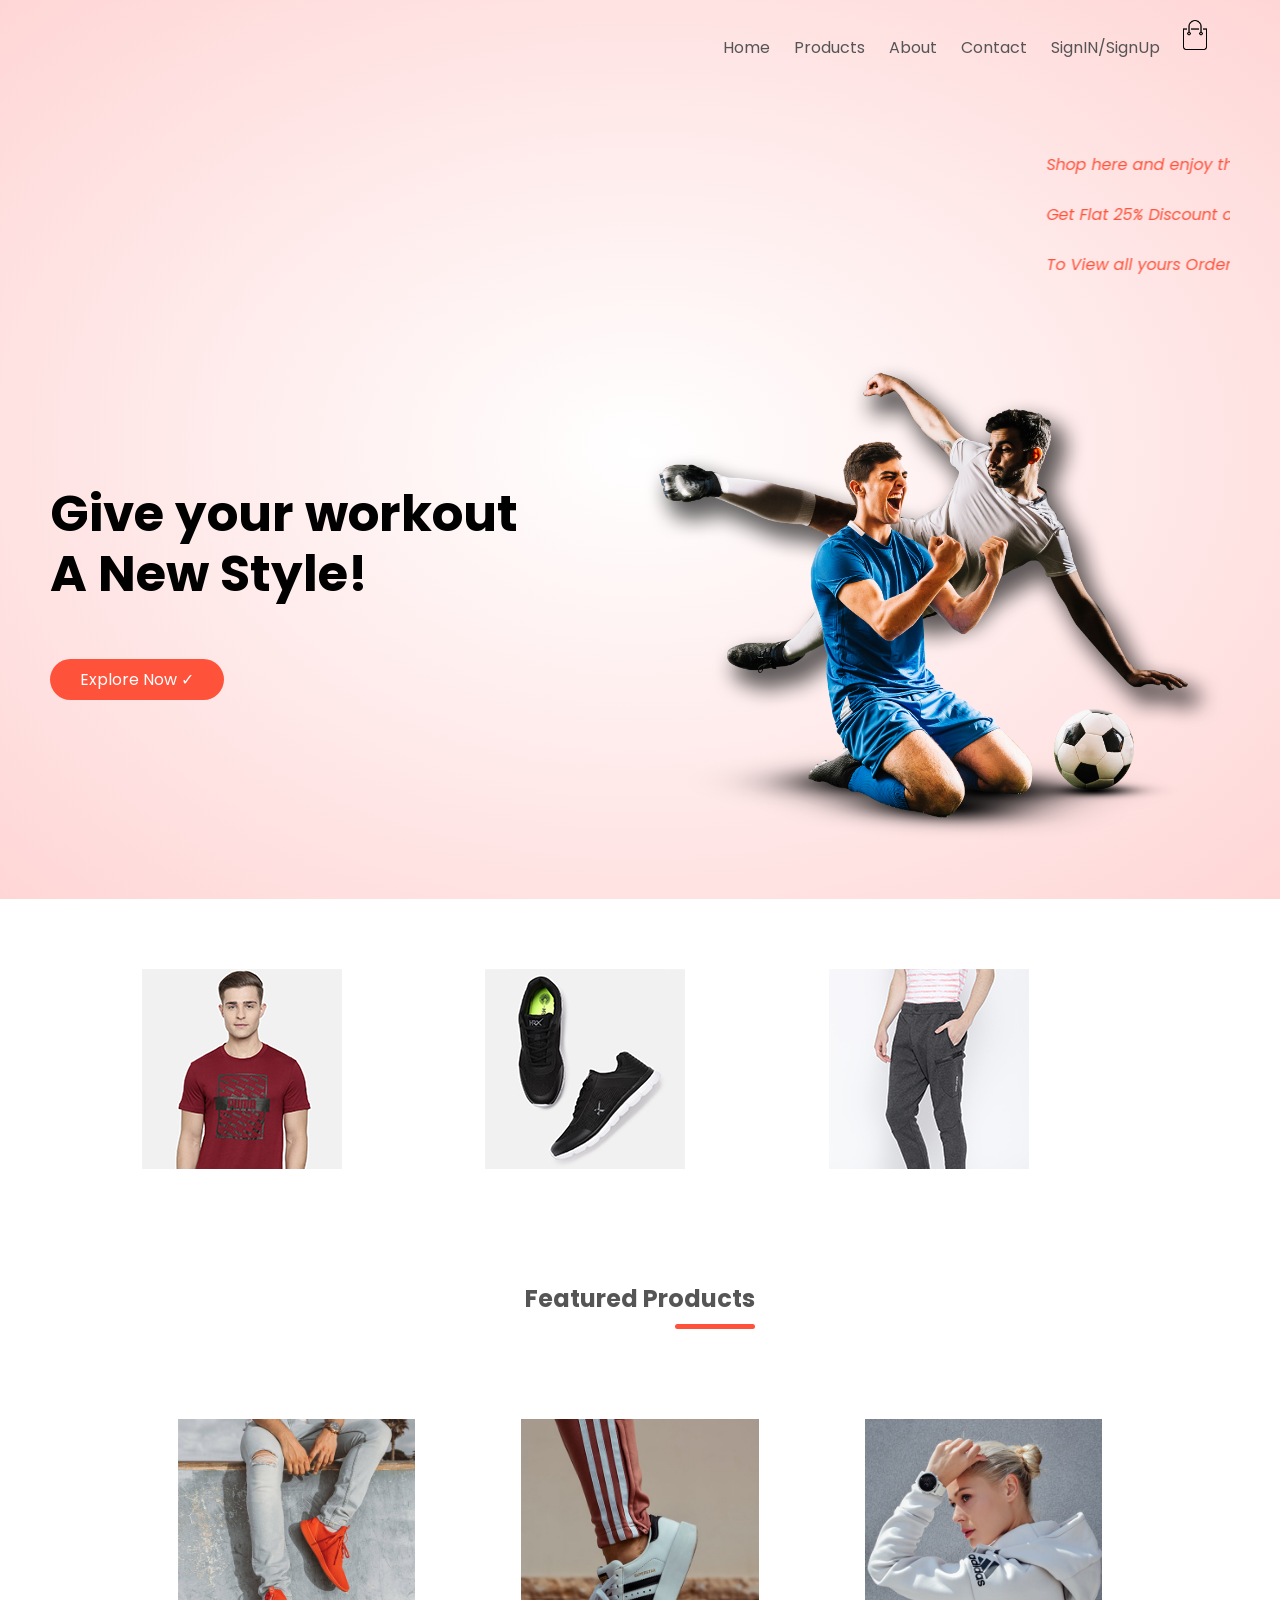
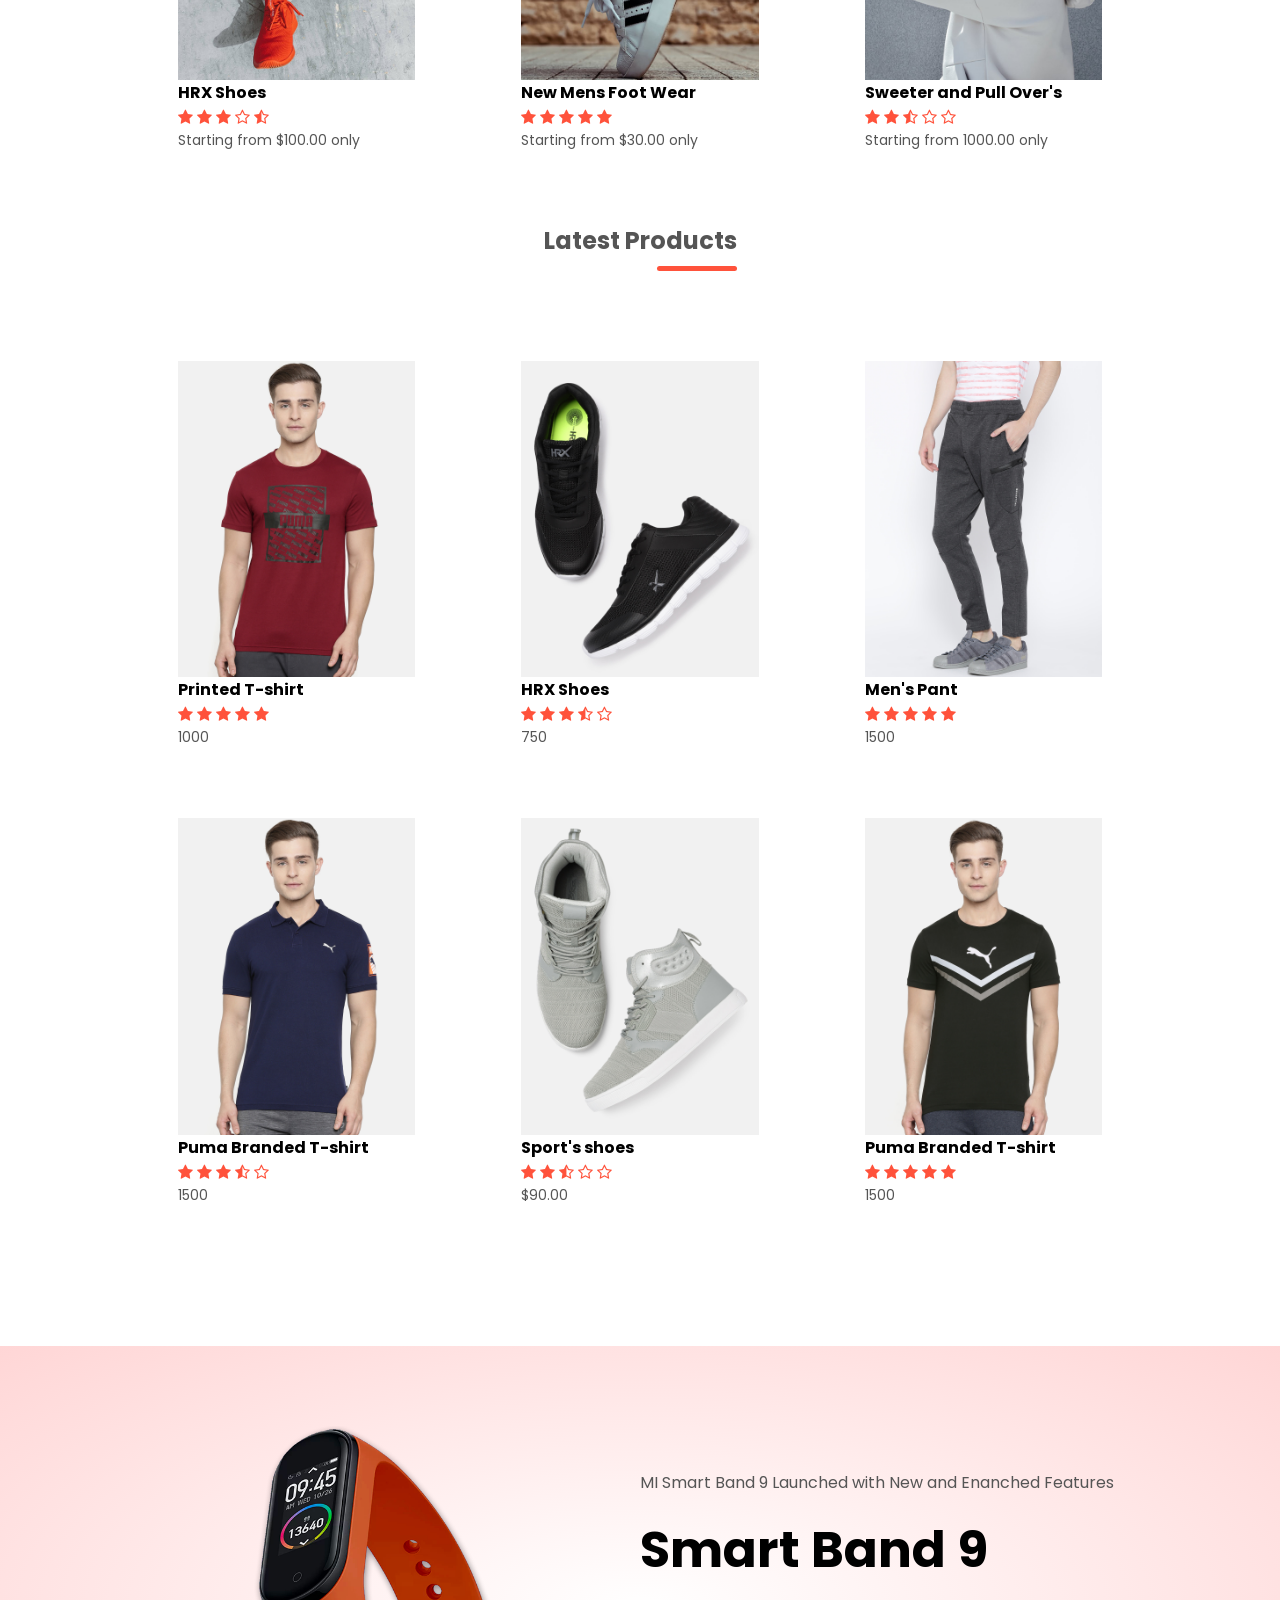
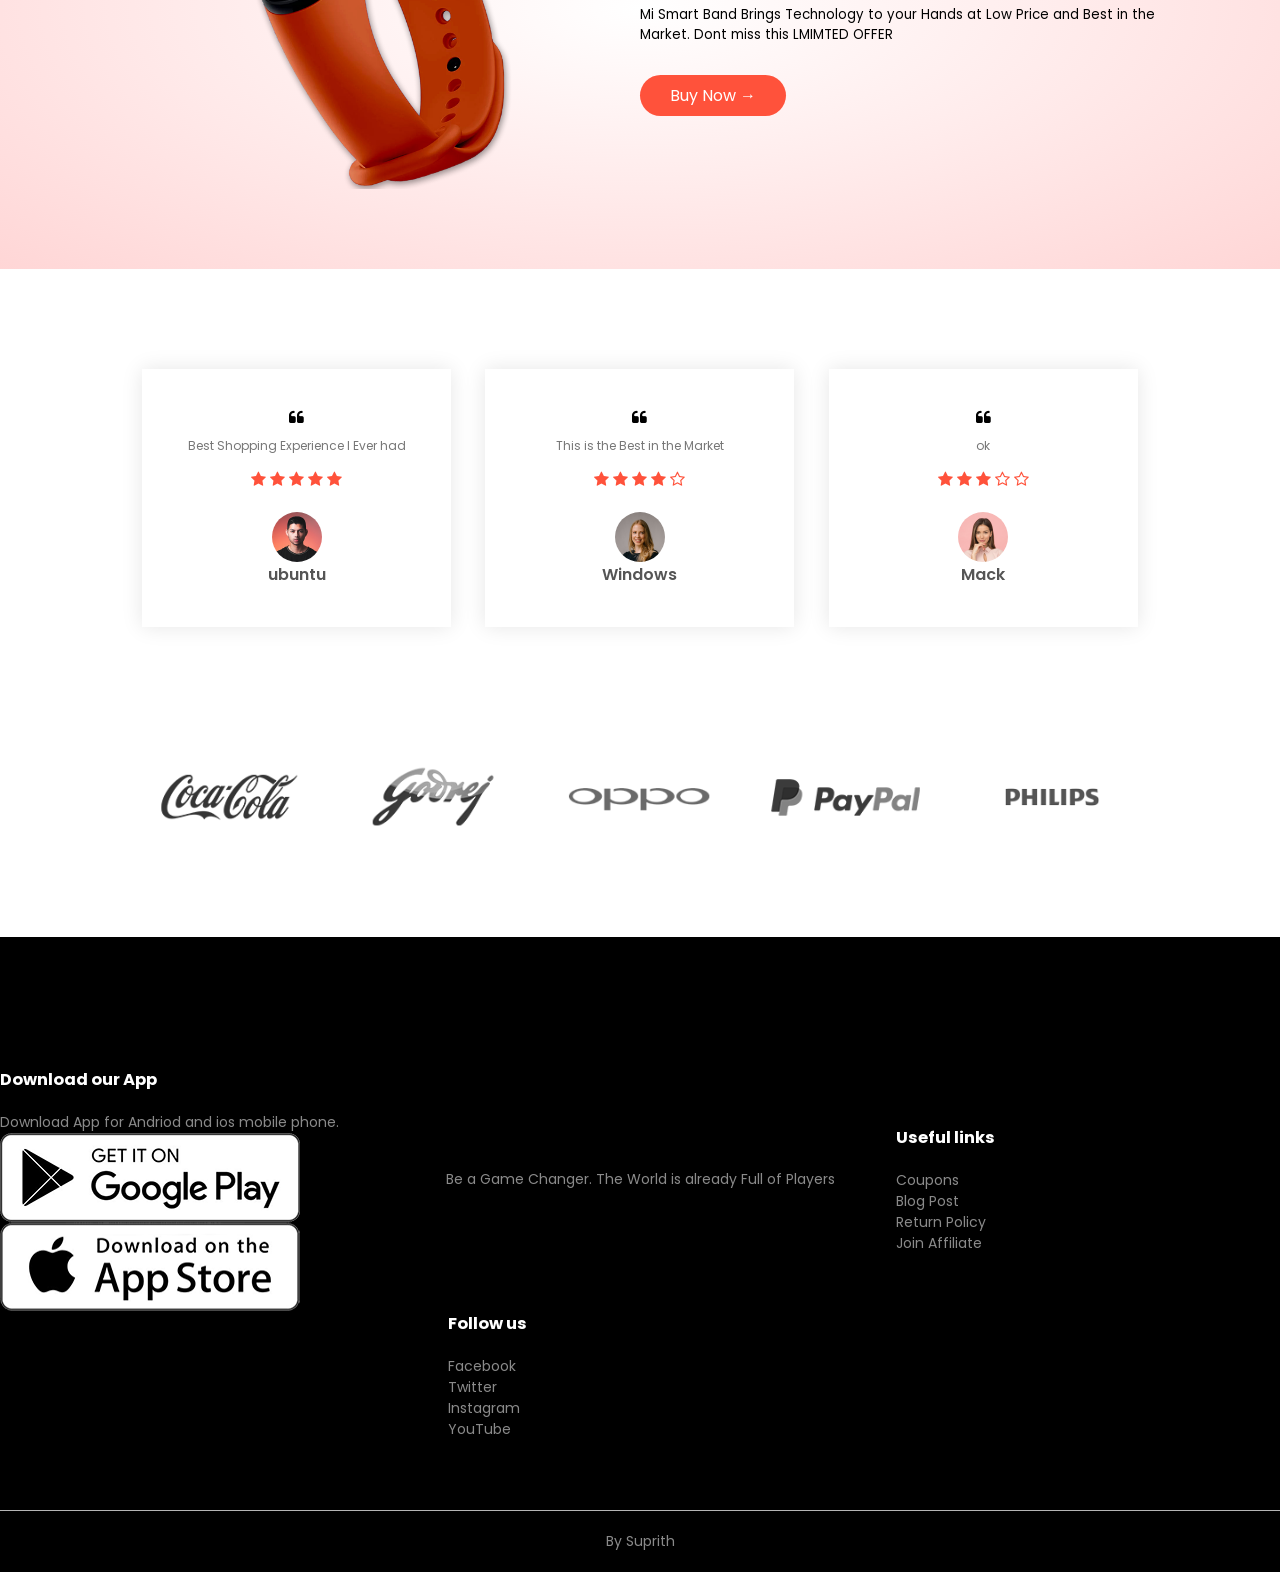
==== WebContent/index.html @ eb9241b1 "initialupload" ====
<!DOCTYPE html PUBLIC "-//W3C//DTD HTML 4.01 Transitional//EN" "http://www.w3.org/TR/html4/loose.dtd">
<html>
<head>
<meta http-equiv="Content-Type" content="text/html; charset=ISO-8859-1">
<title>Shopping Cart</title>
<meta name="viewport" content="width=device-width, initial-scale=1.0">
<title>website | store</title>
<link rel="stylesheet" type="text/css" href="style.css">
<link
	href="https://fonts.googleapis.com/css2?family=Poppins:wght@300;400;500;600;700&display=swap"
	rel="stylesheet">
<link rel="stylesheet" type="text/css"
	href="https://stackpath.bootstrapcdn.com/font-awesome/4.7.0/css/font-awesome.min.css">
</head>
<body>

	<div class="header">
		<div class="container">

			<div class="navbar">

				<div class="logo">
					<a href="index.jsp"><img src="" width="69px"></a>
				</div>
				<nav>
				<ul id="menuItems">
					<li><a href="index.html">Home</a></li>
					<li><a href="products.jsp">Products</a></li>
					<li><a href="About.html">About</a></li>
					<li><a href=" http://www.crudsinfotech.com/">Contact</a></li>
					<li><a href="login.jsp">SignIN/SignUp</a></li>
				</ul>
				</nav>
				<a href="cart.jsp"><img src="images/cart.png" width="30px"
					height="30px"></a> <img src="images/menu.png" class="menu"
					onclick="menutoggle()">
			</div>
			<div class="row">
				<marquee class="margin">
					Shop here and enjoy the new Shopping Experience With Free
					Shipping.. <br> Get Flat 25% Discount on this Festival..
					<br> To View all yours Orders SignIn First..
				</marquee>

				<div class="col-2">
					<h1>
						Give your workout<br> A New Style!
					</h1>

					<p></p>

					<a href="products.jsp" class="btn">Explore Now &#10003;</a>

				</div>
				<div class="col-2">
					<img src="images/image1.png" onclick="setdata();">
				</div>
			</div>
		</div>
	</div>

	<div class="cat">
		<div class="small-cat">
			<div class="row">
				<div class="col-3">
					<a href="Tshirt.jsp"><img src="images/buy-1.jpg"></a>
				</div>
				<div class="col-3">
					<a href="shoes.jsp"><img src="images/buy-2.jpg"></a>
				</div>
				<div class="col-3">
					<a href="pant.jsp"><img src="images/buy-3.jpg"></a>
				</div>
			</div>
		</div>

	</div>

	<div class="small-cat">
		<h2 class="title">Featured Products</h2>
		<div class="row">
			<div class="col-4">
				<a href="shoes.jsp"><img src="images/category-1.jpg"></a>
				<h4>HRX Shoes</h4>
				<div class="rating">
					<i class="fa fa-star"></i> <i class="fa fa-star"></i> <i
						class="fa fa-star"></i> <i class="fa fa-star-o"></i> <i
						class="fa fa-star-half-o"></i>
				</div>
				<p>Starting from $100.00 only</p>
			</div>
			<div class="col-4">
				<img src="images/category-2.jpg">
				<h4>New Mens Foot Wear</h4>
				<div class="rating">
					<i class="fa fa-star"></i> <i class="fa fa-star"></i> <i
						class="fa fa-star"></i> <i class="fa fa-star"></i> <i
						class="fa fa-star"></i>
				</div>
				<p>Starting from $30.00 only</p>
			</div>
			<div class="col-4">
				<img src="images/category-3.jpg">
				<h4>Sweeter and Pull Over's</h4>
				<div class="rating">
					<i class="fa fa-star"></i> <i class="fa fa-star"></i> <i
						class="fa fa-star-half-o"></i> <i class="fa fa-star-o"></i> <i
						class="fa fa-star-o"></i>
				</div>
				<p>Starting from 1000.00 only</p>
			</div>
		</div>
		<h2 class="title">Latest Products</h2>
		<div class="row">
			<div class="col-4">
				<a href="Tshirt.jsp"><img src="images/product-1.jpg"></a>
				<h4>Printed T-shirt</h4>
				<div class="rating">
					<i class="fa fa-star"></i> <i class="fa fa-star"></i> <i
						class="fa fa-star"></i> <i class="fa fa-star"></i> <i
						class="fa fa-star"></i>
				</div>
				<p>1000</p>
			</div>
			<div class="col-4">
				<a href="shoes.jsp"><img src="images/product-2.jpg"></a>
				<h4>HRX Shoes</h4>
				<div class="rating">
					<i class="fa fa-star"></i> <i class="fa fa-star"></i> <i
						class="fa fa-star"></i> <i class="fa fa-star-half-o"></i> <i
						class="fa fa-star-o"></i>
				</div>
				<p>750</p>
			</div>
			<div class="col-4">
				<a href="pant.jsp"><img src="images/product-3.jpg"></a>
				<h4>Men's Pant</h4>
				<div class="rating">
					<i class="fa fa-star"></i> <i class="fa fa-star"></i> <i
						class="fa fa-star"></i> <i class="fa fa-star"></i> <i
						class="fa fa-star"></i>
				</div>
				<p>1500</p>
			</div>
		</div>
		<div class="row">
			<div class="col-4">
				<a href="pumablue.jsp"><img src="images/product-4.jpg"></a>
				<h4>Puma Branded T-shirt</h4>
				<div class="rating">
					<i class="fa fa-star"></i> <i class="fa fa-star"></i> <i
						class="fa fa-star"></i> <i class="fa fa-star-half-o"></i> <i
						class="fa fa-star-o"></i>
				</div>
				<p>1500</p>
			</div>
			<div class="col-4">
				<img src="images/product-5.jpg">
				<h4>Sport's shoes</h4>
				<div class="rating">
					<i class="fa fa-star"></i> <i class="fa fa-star"></i> <i
						class="fa fa-star-half-o"></i> <i class="fa fa-star-o"></i> <i
						class="fa fa-star-o"></i>
				</div>
				<p>$90.00</p>
			</div>
			<div class="col-4">
				<img src="images/product-6.jpg">
				<h4>Puma Branded T-shirt</h4>
				<div class="rating">
					<i class="fa fa-star"></i> <i class="fa fa-star"></i> <i
						class="fa fa-star"></i> <i class="fa fa-star"></i> <i
						class="fa fa-star"></i>
				</div>
				<p>1500</p>
			</div>
		</div>

	</div>

	<div class="offer">
		<div class="small-cat">
			<div class="row">
				<div class="col-2">
					<img src="images/exclusive.png" class="offerimg">
				</div>
				<div class="col-2">
					<p>MI Smart Band 9 Launched with New and Enanched Features</p>
					<h1>Smart Band 9</h1>
					<small>Mi Smart Band Brings Technology to your Hands at Low
						Price and Best in the Market. Dont miss this LMIMTED OFFER </small> <br>
					<a href="miband.jsp" class="btn">Buy Now &#8594;</a>
				</div>

			</div>
		</div>
	</div>

	<div class="test">
		<div class="small-cat">
			<div class="row">
				<div class="col-3">
					<i class="fa fa-quote-left"></i>
					<p>Best Shopping Experience I Ever had</p>
					<div class="rating">
						<i class="fa fa-star"></i> <i class="fa fa-star"></i> <i
							class="fa fa-star"></i> <i class="fa fa-star"></i> <i
							class="fa fa-star"></i>
					</div>
					<img src="images/user-2.png">
					<h3>ubuntu</h3>
				</div>
				<div class="col-3">
					<i class="fa fa-quote-left"></i>
					<p>This is the Best in the Market</p>
					<div class="rating">
						<i class="fa fa-star"></i> <i class="fa fa-star"></i> <i
							class="fa fa-star"></i> <i class="fa fa-star"></i> <i
							class="fa fa-star-o"></i>
					</div>
					<img src="images/user-1.png">
					<h3>Windows</h3>
				</div>

				<div class="col-3">
					<i class="fa fa-quote-left"></i>
					<p>ok</p>
					<div class="rating">
						<i class="fa fa-star"></i> <i class="fa fa-star"></i> <i
							class="fa fa-star"></i> <i class="fa fa-star-o"></i> <i
							class="fa fa-star-o"></i>
					</div>
					<img src="images/user-3.png">
					<h3>Mack</h3>

				</div>

			</div>
		</div>

	</div>

	<div class="brands">
		<div class="small-cat">
			<div class="row">
				<div class="col-5">
					<img src="images/logo-coca-cola.png">
				</div>
				<div class="col-5">
					<img src="images/logo-godrej.png">
				</div>
				<div class="col-5">
					<img src="images/logo-oppo.png">
				</div>
				<div class="col-5">
					<img src="images/logo-paypal.png">
				</div>
				<div class="col-5">
					<img src="images/logo-philips.png">
				</div>
			</div>
		</div>
	</div>

	<div class="footer">
		<div class="cat">
			<div class="row">

				<div class="footer-col-1">
					<h3>Download our App</h3>
					<p>Download App for Andriod and ios mobile phone.</p>
					<div class="applogo">
						<img src="images/play-store.png"> <img
							src="images/app-store.png">

					</div>
				</div>
				<div class="footer-col-2">

					<p>Be a Game Changer. The World is already Full of Players</p>
				</div>

				<div class="footer-col-1">
					<h3>Useful links</h3>
					<ul>
						<li>Coupons</li>
						<li>Blog Post</li>
						<li>Return Policy</li>
						<li>Join Affiliate</li>
					</ul>

				</div>
				<div class="footer-col-1">
					<h3>Follow us</h3>
					<ul>
						<li>Facebook</li>
						<li>Twitter</li>
						<li>Instagram</li>
						<li>YouTube</li>
					</ul>

				</div>

			</div>
		</div>
		<hr>
		<p class="copyright">By Suprith</p>
	</div>

	<script type="text/javascript">
		var menuItems = document.getElementById("menuItems");

		menuItems.style.maxHeight = "0px";

		function menutoggle() {
			if (menuItems.style.maxHeight == "0px") {
				menuItems.style.maxHeight = "200px"
			} else {
				menuItems.style.maxHeight = "0px"
			}

		}
	</script>
</body>
</html>
---- WebContent/style.css ----
*{
	margin: 0;
	padding: 0;
	box-sizing: border-box;
}
body{
	font-family: 'Poppins', sans-serif;
}
.navbar{
	display: flex;
	align-items: center;
	padding: 20px;
}
nav{
	flex: 1;
	text-align: right;

}
nav ul{
	display: inline-block;
	list-style-type: none;

}
nav ul li{
	display: inline-block;
	margin-right: 20px;

}
a{
	text-decoration: none;
	color: #555;
}
p{
	color: #555;
}
.container{
	max-width: 1300px;
	margin: auto;
	padding-left: 50px;
	padding-right: 50px;
}
.row{
	display: flex;
	align-items: center;
	flex-wrap: wrap;
	justify-content: space-around;
}
.col-2{
	flex-basis: 50%;
	min-width: 300px;
}

.col-2 img{
	max-width: 100%;
	padding: 50px 0;
}
.col-2 h1{
	font-size: 50px;
	line-height: 60px;
	margin: 25px 0;
}
.btn{
	display: inline-block;
	background: #ff523b;
	color: #fff;
	padding: 8px 30px;
	margin: 30px 0;
	border-radius: 30px;
	transition: background 0.5s;
}
.btn:hover{
	background: #563434;
}
.header{
	background: radial-gradient(#fff, #ffd6d6);
}
.header .row{
	margin-top: 70px;
}
.cat{
	margin: 70px 0;

}
.col-3{
	flex-basis: 30%;
	min-width: 250px;
	margin-bottom: 30px;
}


.col3 img{
	width: 100%;
}
.small-cat{
	max-width: 1080px;
	margin: auto;
	padding-left: 25px;
	padding-right: 25px;
}
.col-4{
	flex-basis: 25%;
	padding: 10px;
	min-width: 200px;
	margin-bottom: 50px;
	transition: transform 0.5s;
}
.col-4 img{
	width: 100%;
	cursor: pointer;

}
.title{
	text-align: center;
	margin: 0 auto 80px;
	position: relative;
	line-height: 60px;
	color: #555;
}
.title::after{
	content: '';
	background: #ff523b;
	width: 80px;
	height: 5px;
	border-radius: 5px;
	position: absolute;
	bottom: 0;
	left: 50%
	right:50%;
	transform:translateX(-100%);
}
.h4{
	color: #555;
	font-weight: normal;

}
.col-4 p{
	font-size: 14px;
}
.rating .fa{
	color: #ff523b;
}
.col-4:hover{
	transform: translateY(-10px);
}
.offer{
	background: radial-gradient(#fff, #ffd6d6);
	margin-top: 80px;
	padding: 30px 0;
}

.col-2 .offerimg{
	padding: 50px;
}

.small{
	color: #555;
}

.test{
	padding-top: 100px;

}
.test .col-3{
	text-align: center;
	padding: 40px 20px;
	box-shadow: 0 0 20px 0px rgba(0,0,0,0.1);
	cursor: pointer;
	transition: transform 0.5s;
}
.test .col-3 img{
	width: 50px;
	margin-top: 20px;
	border-radius: 50%;
}
.test .col-3:hover{
	transform: translateY(-10px);
}
.fa.fa fa-quote-left{
	font-size: 34px;
	color: #ff523b;
}
.col-3 p{
	font-size: 12px;
	margin: 12px 0;
	color: #777;
}
.test .col-3 h3{
	font-weight: 600;
	color: #555;
	font-size: 16px;
}

.brands{
	margin: 100px auto;

}
.col-5{
	width: 160px;
}
.col-5 img{
	width: 100%;
	cursor: pointer;
	filter: grayscale(100%);
}
.col-5 img:hover{
	filter: grayscale(0%);
}

.footer{
	background: #000;
	color: #8a8a8a;
	font-size: 14px;
	padding: 60px 0 20px;
}
.footer p{
	color: #8a8a8a;
}
.footer h3{
	color: #fff;
	margin-bottom: 20px;
}
.footer-col-l, .footer-col-2, .footer-col-3, .footer-col-4{
	min-width: 250px;
	margin-bottom: 20px;
}
.footer-col-1{
	flex-basis: 30%;
	cursor: pointer;

}
.footer-col-2{
	flex: 1;
	text-align: center;
	
}
.footer-col-2 img{
	width: 20px;
	margin-bottom: 20px;
	width: 30%;
	cursor: pointer;
	filter: grayscale(100%);

}
.footer-col-2 img:hover{
	filter: grayscale(0%);
}
.footer-col-3, .footer-col-4{
	flex-basis: 12%
	text-align:center;
}
ul{
	list-style-type: none;
}
.app-logo{
	margin-top: 20px;

}
.app-logo img{
	width: 140px;
}
.footer hr{
	border: none;
	background: #b5b5b5;
	height: 1px;
	margin: 20px 0;
}
.copyright{
	text-align: center;
}
.menu{
	width: 28px;
	margin-left: 20px;
	display: none;
}


.row-2{
	justify-content: space-between;
	margin:100px auto 50px;
}
select{
	border: 1px solid #ff523b;
	padding: 5px;
}
select:focus{
	outline: none;
}
.page-btn{
	margin: 0 auto 80px;

}
.page-btn span{
	display: inline-block;
	border:1px solid #ff523b;
	margin-left: 10px;
	width: 40px;
	height: 40px;
	text-align: center;
	line-height: 40px;
	cursor: pointer;
}
.page-btn span:hover{
	background: #ff523b;
	color: #fff;
}
.single-product{
	margin-top: 80px;

}
.single-product .col-2 img{
	padding: 0;

}
.single-product .col-2 {
	padding: 20px;
}
.single-product h4{
	margin: 20px 0;
	font-size:22px;
	font-weight: bold; 
}
.single-product select{
	display: block;
	padding: 10px;
	margin-top: 20px;

} 
.single-product input{
	width: 50px;
	height: 40px;
	padding-left: 10px;
	font-size: 20px;
	margin-right: 10px;
	border: 1px solid #ff523b;
}
input:focus{
	outline: none;
}

.single-product .fa{
	color: #ff523b;
	margin-left:10px; 
}

.small-img-row{
	display: flex;
	justify-content: space-between;
}
.small-img-col{
	flex-basis: 24%;
	cursor: pointer;

}


.cart-page{
	margin: 80px auto;
}
table{
	width: 100%;
	border-collapse: collapse;
}
.cartinfo{
	display: flex;
	flex-wrap: wrap;

}
.cartinfo img{
	cursor: pointer;
}
th{
	text-align: left;
	padding: 5px;
	color: #fff;
	background: #ff523b;
	font-weight: normal;
}
td{
	padding: 10px 5px;

}

td input{
	width: 40px;
	height: 30px;
	padding: 5px;
}
td a{
	color: #ff523b;
	font-size: 12px;

}
td img{
	width: 80px;
	height: 80px;
	margin-right: 10px;
}
.total-price{
	display: flex;
	justify-content: flex-end;
}
.total-price table{
	border-top: 3px solid #ff523b;
	width: 100%;
	max-width: 430px;
}
td:last-child{
	text-align: right;
}
th:last-child{
	text-align: right;
}
.account-page{
	padding: 50px 0;
	background: radial-gradient(#fff, #ffd6d6);
}
.form-cat{
	background: rgba(255,255,255,0.1);
	width: 300px;
	height: 400px;
	position: relative;
	text-align: center;
	padding: 20px 0;
	margin: auto;
	box-shadow: 0 0 20px 0px rgba(0,0,0,0.1);
	overflow: hidden; 	
}
.form-cat:after{
	content: '';
	position: absolute;
	top: -5px;
	left: -5px;
	right: -5px;
	bottom: -5px;
	background: linear-gradient(45deg, #ff0047, #6eff00);
	pointer-events: none;
	animation: animate 10s linear infinite;
}
@keyframes animate{
	0%{
		filter: blur(150px) hue-rotate(0deg);
	}
	100%{
		filter: blur(150px) hue-rotate(360deg);
	}
}
.form-cat span{
	font-weight: bold;
	padding: 0 10px;
	color: #555;
	cursor: pointer;
	width: 100px;
	display: inline-block;
}
.form-btn{
	display: inline-block;

}
.form-cat form{
	max-width: 300px;
	padding: 0 20px;
	position: absolute;
	top: 130px;
	transition: transform 1s;

}
.form input{
	width: 100%;
	height: 30px;
	margin: 10px 0;
	padding: 0 10px;
	border: 1px solid #ccc;
}
form .btn{
	width: 100%;
	border: none;
	cursor: pointer;
	margin: 10px 0;

}
.btn-2{
	
	cursor: pointer;
	display: flex;	
	display: inline-block;
	outline: none;
	padding: 8px 30px;
	margin: 30px 0;
	border-radius: 30px;
	transition: background 0.5s;
	float: right;
	
}
.btn-2:hover{
	background: #ff523b;
	color: #fff;
}

form .btn:focus{
	outline: none;
}

#LoginForm{
	left: -300px;

}
#RegForm{
	left: 0;
}
form a{
	font-size: 12px;

}
#Indicator{
	width: 100px;
	border: none;
	background: #ff523b;
	height: 3px;
	margin-top: 8px;
	transform: translateX(100px);
	transition: transform 1s;
}
.margin{
	color: #ff523b;
	overflow: hidden;
	animation: cssmarquee 5s ease-out;
	width: 100%;
	line-height: 50px;
	font-style: italic;
}
.new{
	cursor: pointer;
	color: #cc3399;
}





@media only screen and (max-width: 800px){
	
	nav ul{
		position: absolute;
		top: 70px;
		left: 0;
		background: #333;
		width: 100%;
		overflow: hidden;
		transition: max-height 0.5s;
	}
	nav ul li{
		display: block;
		margin-right: 50px;
		margin-top: 10px;
		margin-bottom: 10px;
	}
	nav ul li a{
		color: #fff;
	}
	.menu{
		display: block;
		cursor: pointer;
	}
	.cart-info p{
		display: none;

	}

}



@media only screen and (max-width: 600px){
	.row{
		text-align: center;

	}
	.col-2, .col-3, .col-4{
		flex-basis: 100%;
		
	}
	.single-product .row{
		text-align: left;


	}
	.single-product .col-2{
		padding: 20pc 0;

	}
	.single-product h1{
		font-size: 26px;
		line-height: 32px;

	}

}
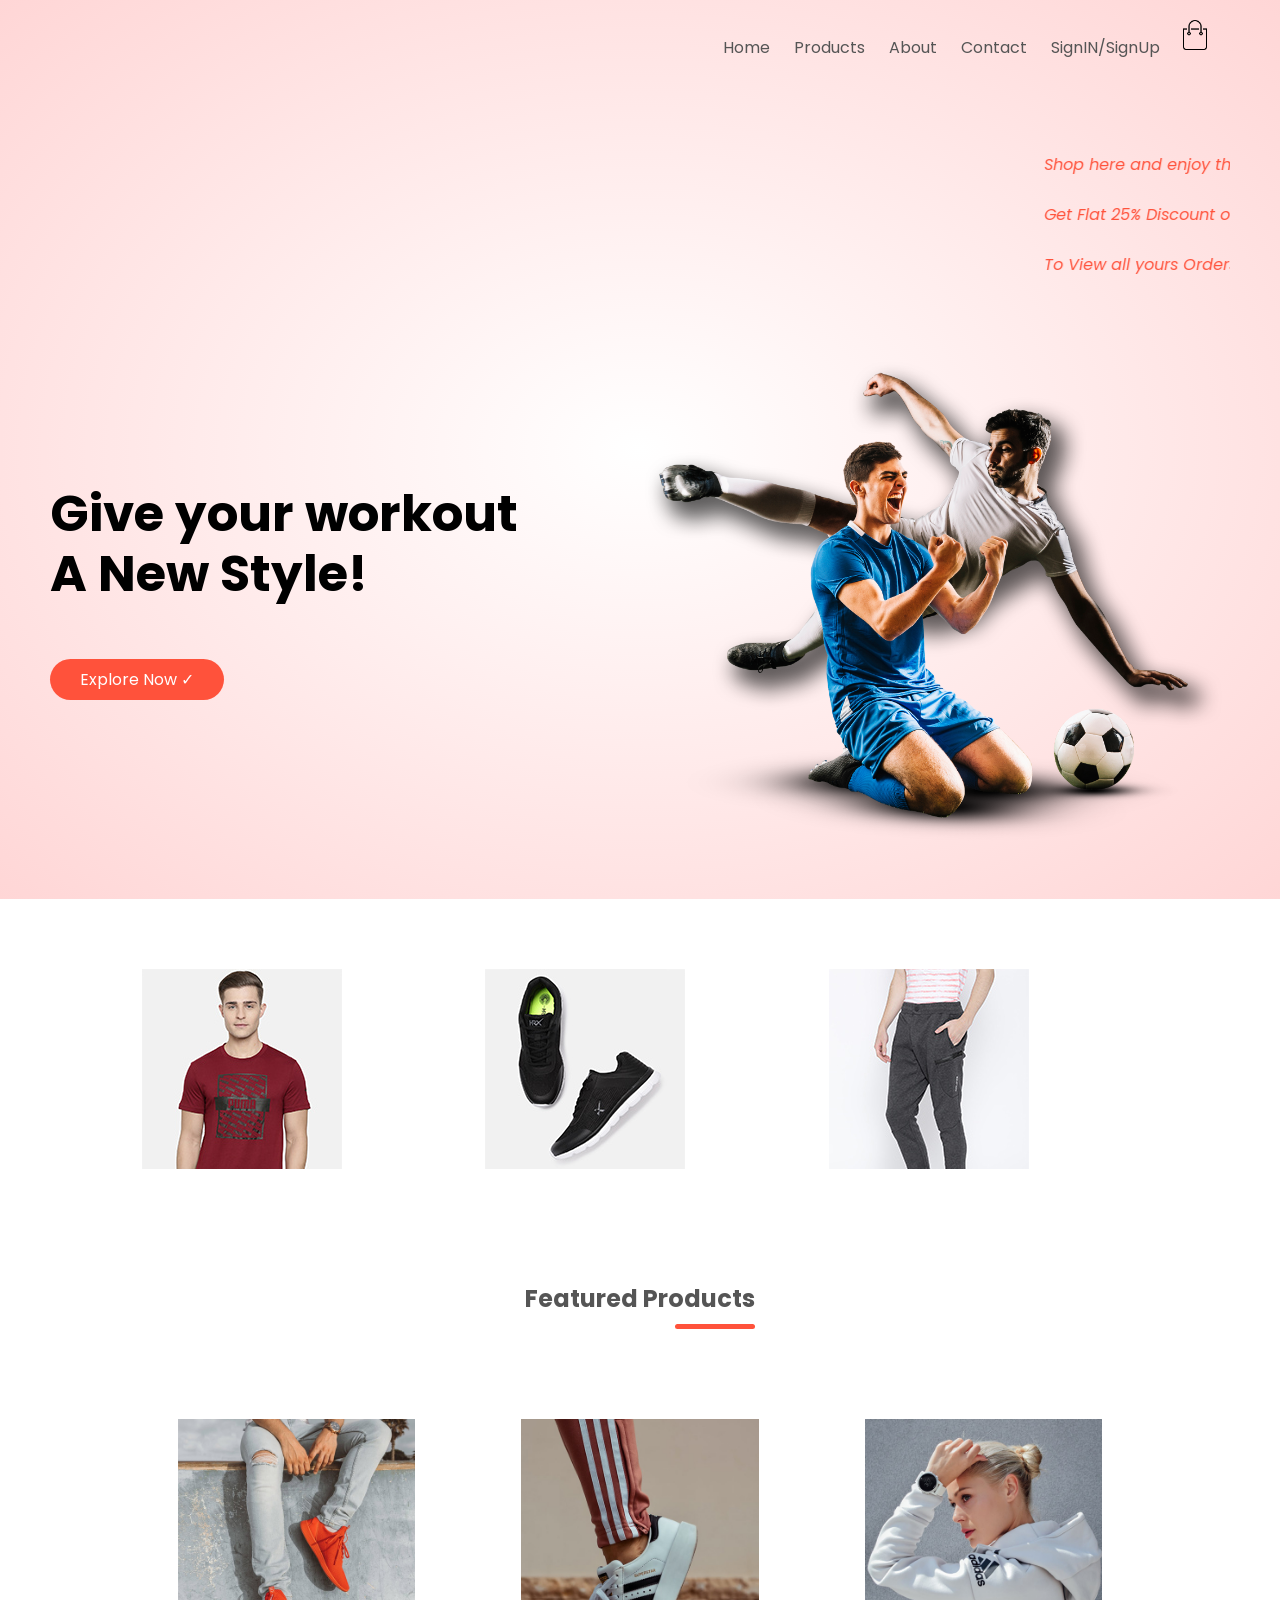
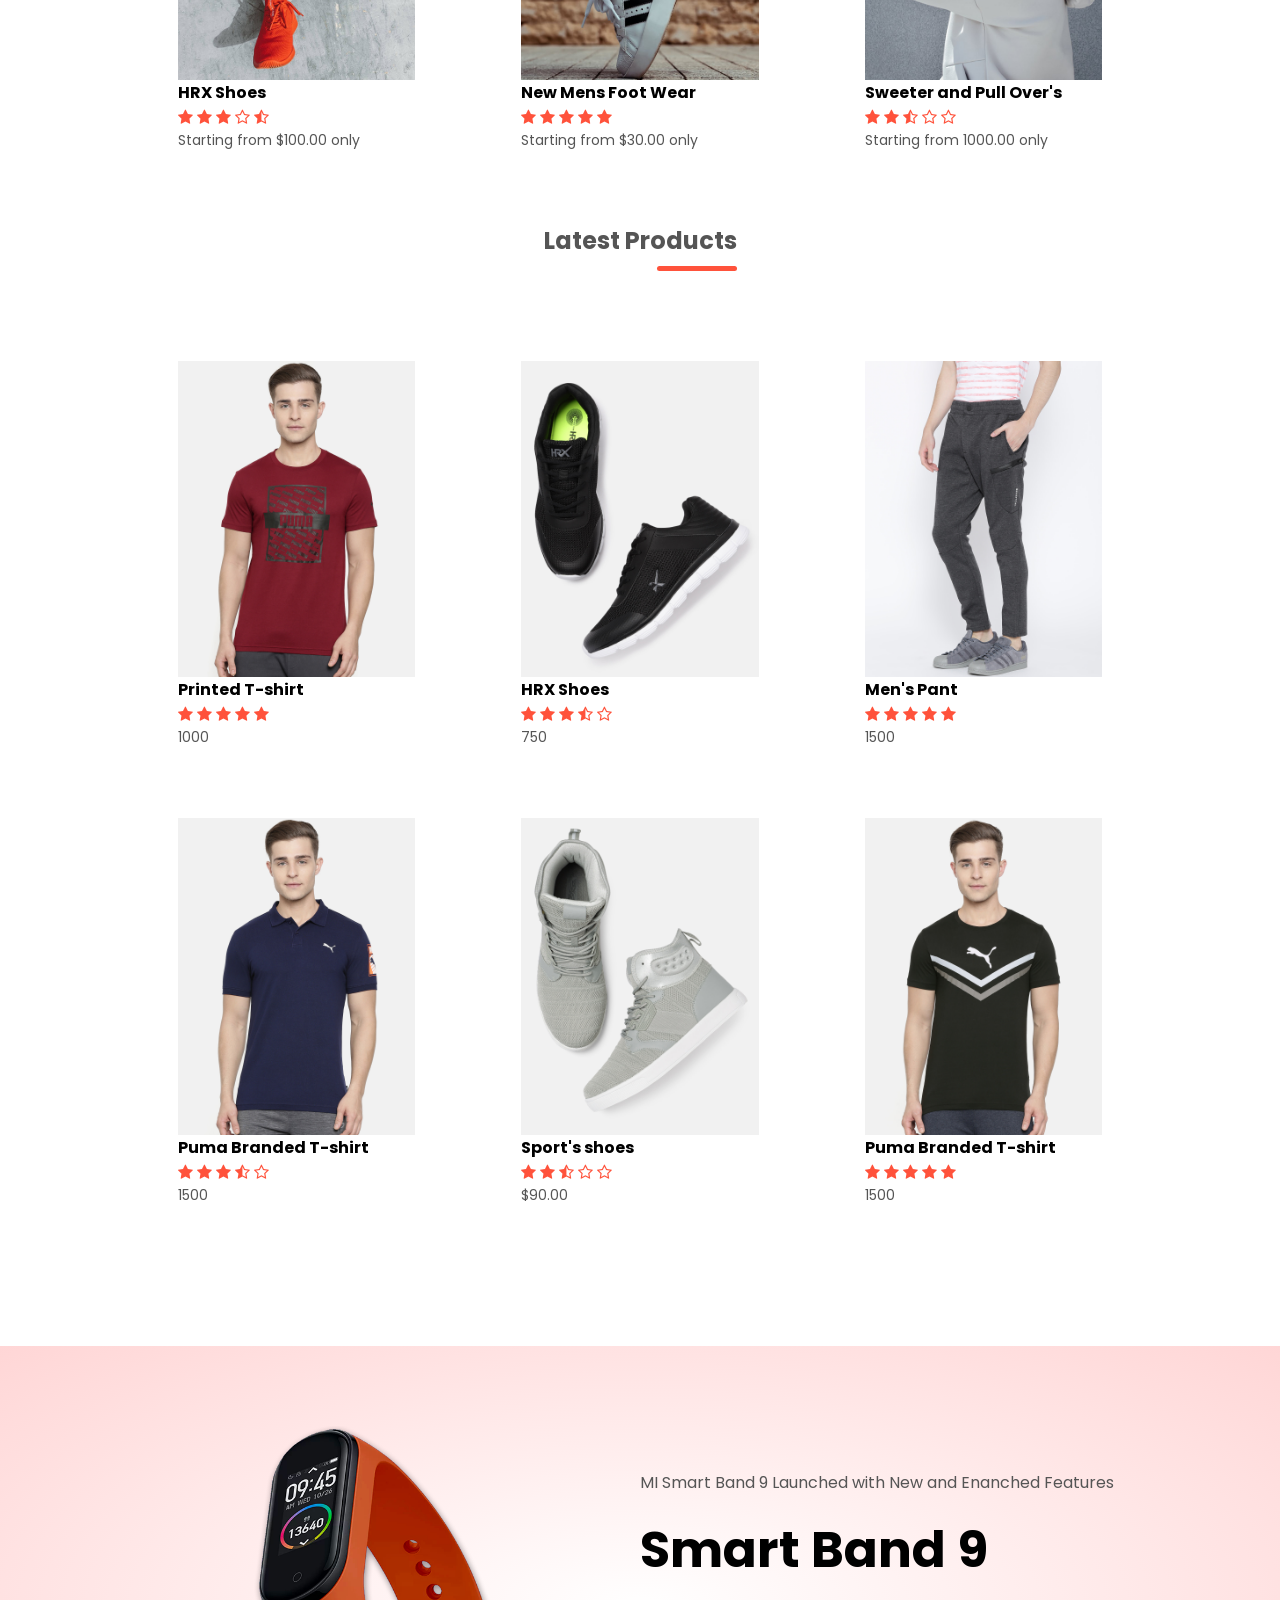
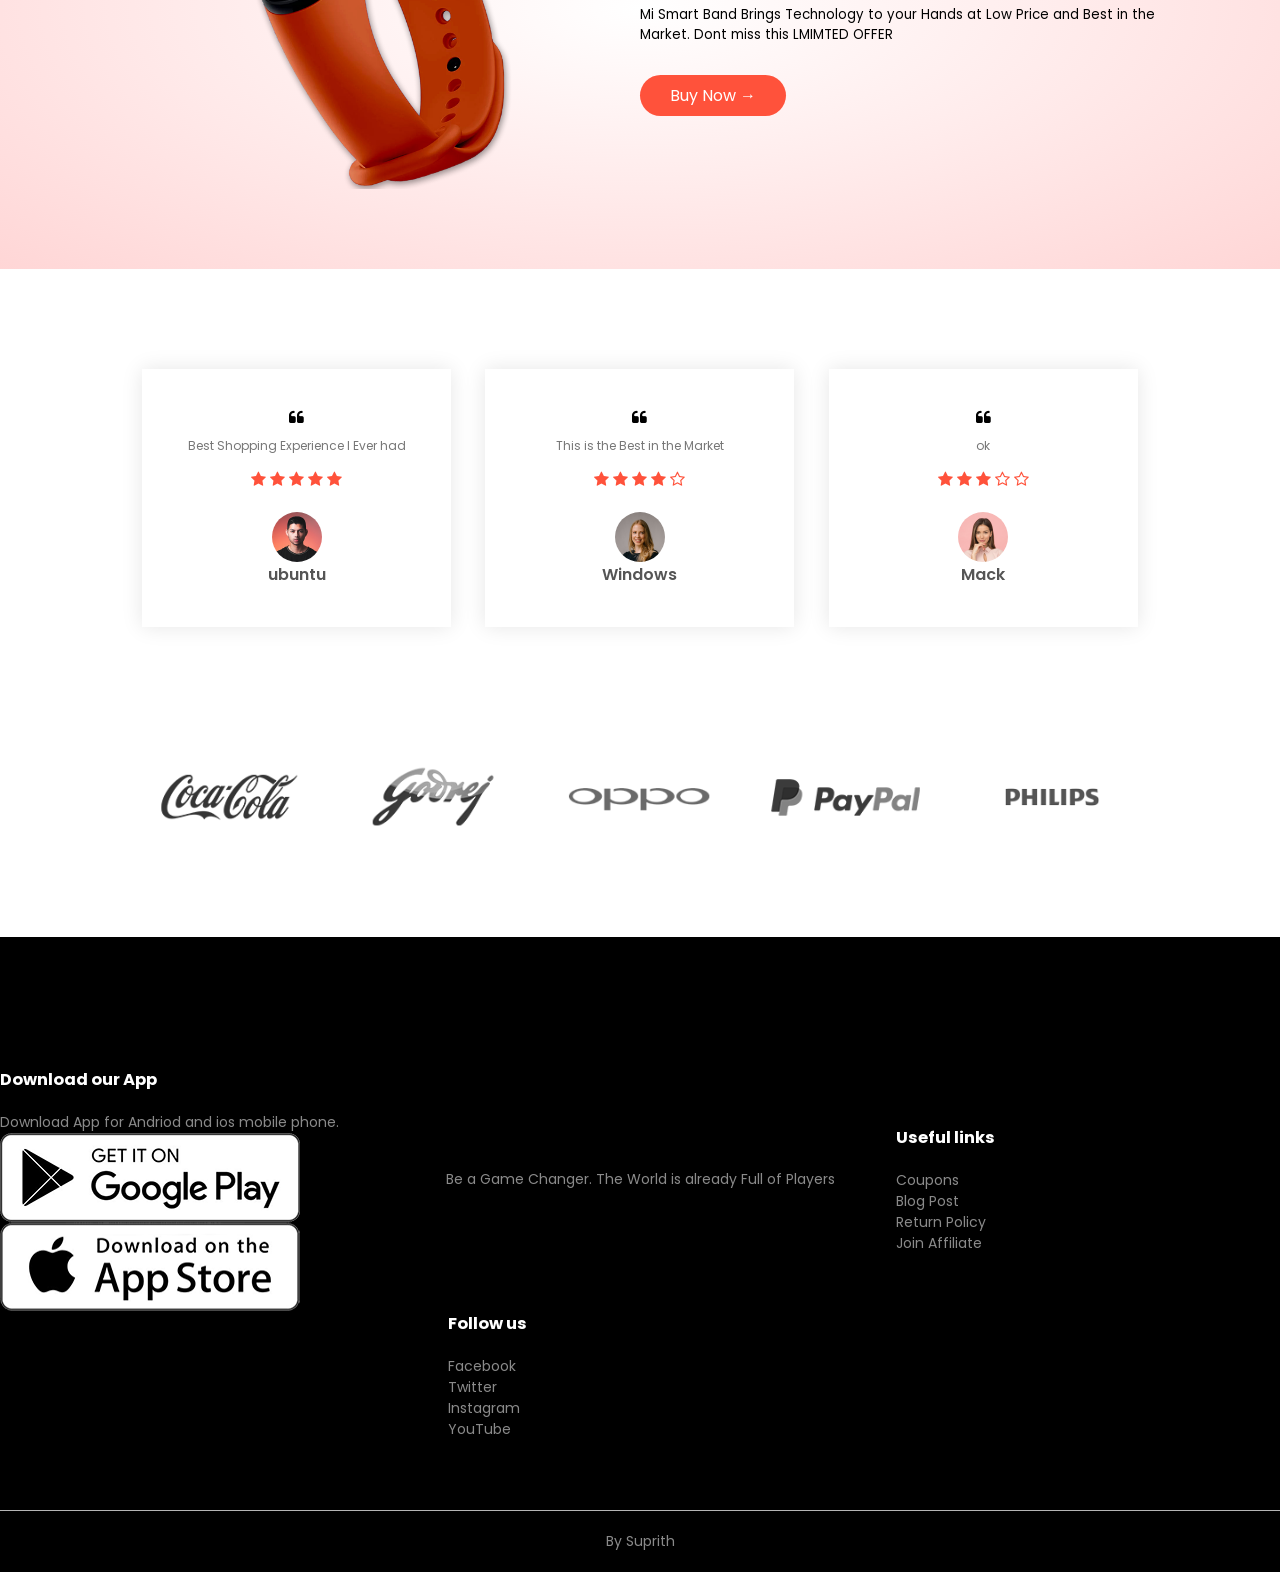
==== commit 7804d29d: "finalupload" ====
--- a/WebContent/index.html
+++ b/WebContent/index.html
@@ -298,7 +298,7 @@
 						<li>Instagram</li>
 						<li>YouTube</li>
 					</ul>
-
+ 
 				</div>
 
 			</div>
